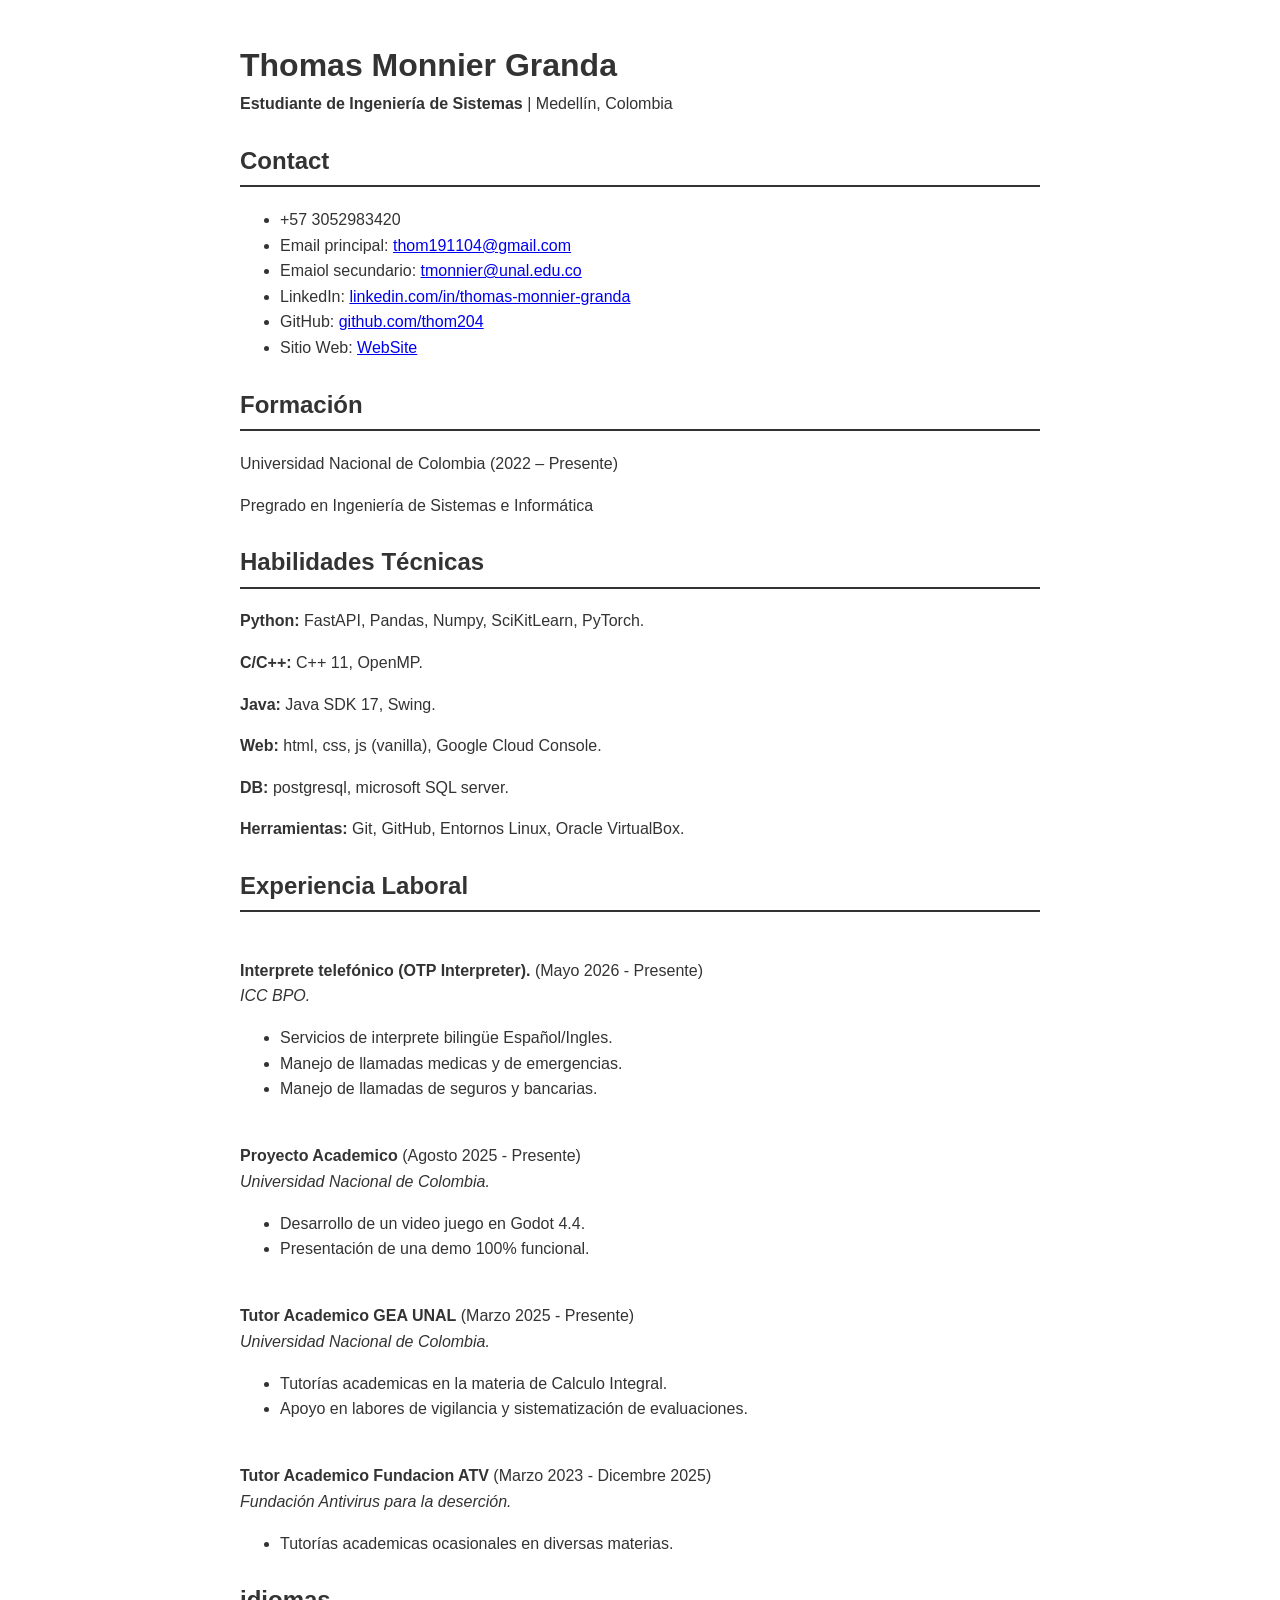
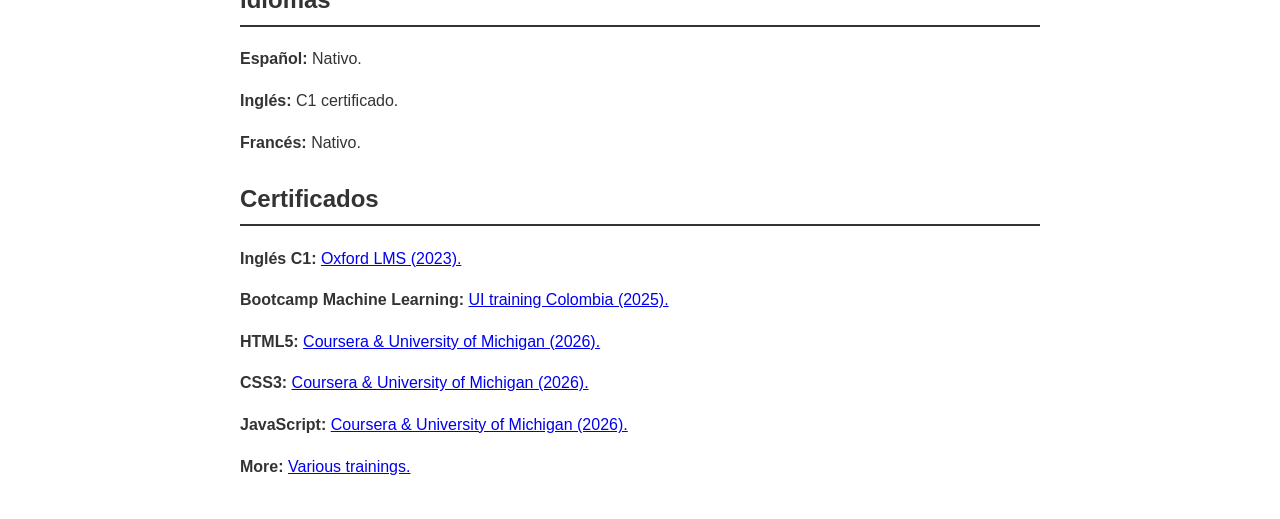
==== ats.html @ c70cc9ae "added kewword stuffing for ats systems,  not playing fair anymore" ====
<!DOCTYPE html>
<html lang="es">
<head>
    <meta charset="UTF-8">
    <title>CV de Thomas Monnier Granda</title>
    <link rel="stylesheet" href="atStyle.css">
</head>
<body>

    <header>
        <div>
            <h1>Thomas Monnier Granda</h1>
            <p><strong>Estudiante de Ingeniería de Sistemas </strong>| Medellín, Colombia</p>

            <h2>Contact</h2>            
            <ul class = "contact" style="list-style: none">
                <li class = "nats" id = "Numero de contacto" href="" target="_blank">+57 3052983420</a></li>
                <li class = "nats" id = "Email principal"><a href="mailto:thon191104@gmail.com">thom191104@gmail.com</a></li>
                <li class = "nats" id = "Emaiol secundario"><a href="mailto:tmonnier@unal.edu.co">tmonnier@unal.edu.co</a></li>
                <li class = "nats" id = "LinkedIn"><a href="https://linkedin.com/in/thomas-monnier-granda" target="_blank">linkedin.com/in/thomas-monnier-granda</a></li>
                <li class = "nats" id = "GitHub"><a href="https://www.github.com/thom204" target="_blank">github.com/thom204</a></li>
                <li class = "nats" id = "Sitio Web"><a href="https://thom204.github.io/CV/">WebSite</a></li>
            </ul>
        </div>
        <figure class = "nats"><img src="thonas.jpg" alt="profile picture"><figcaption><i>Amante apasionado del aprendizaje continuo.</i></figcaption></figure>
    </header>

    <main>
        <section id="formacion">
            <h2>Formación</h2>
            <article>
                <div class="job-header">
                    <span>Universidad Nacional de Colombia</span>
                    <span class="date">(2022 – Presente)</span>
                </div>
                <p>Pregrado en Ingeniería de Sistemas e Informática</p>
            </article>
        </section>

        <section id="habilidades">
            <h2>Habilidades Técnicas</h2>
            <p class = "skill"><strong>Python:</strong> FastAPI, Pandas, Numpy, SciKitLearn, PyTorch.<progress value = "75" max="100">Experienced</progress></p>
            <p class = "skill"><strong>C/C++:</strong> C++ 11, OpenMP. <progress value = "60" max="100">Mid level</progress></p>
            <p class = "skill"><strong>Java:</strong> Java SDK 17, Swing. <progress value = "45" max = "100">Mid level</progress></p>
            <p class = "skill"><strong>Web:</strong> html, css, js (vanilla), Google Cloud Console. <progress value = "40" max="100">Junior</progress></p>
            <p class = "skill"><strong>DB:</strong> postgresql, microsoft SQL server. <progress value = "35" max = "100">Junior</progress></p>
            <p class = "skill"><strong>Herramientas:</strong> Git, GitHub, Entornos Linux, Oracle VirtualBox.</p>
        </section>


        <section id="experiencia">
            <h2>Experiencia Laboral</h2>
            <br>
            <article>
                <div class="job-header">
                    <span><b>Interprete telefónico (OTP Interpreter).</b></span>
                    <span class="date">(Mayo 2026 - Presente)</span>
                </div>
                <span><i>ICC BPO.</i></span>
                <ul>
                    <li>Servicios de interprete bilingüe Español/Ingles.</li>
                    <li>Manejo de llamadas medicas y de emergencias.</li>
                    <li>Manejo de llamadas de seguros y bancarias.</li>
                </ul>
            </article>
            <br>
            <article>
                <div class="job-header">
                    <span><b>Proyecto Academico</b></span>
                    <span class="date">(Agosto 2025 - Presente)</span>
                </div>
                <span><i>Universidad Nacional de Colombia.</i></span>
                <ul>
                    <li>Desarrollo de un video juego en Godot 4.4.</li>
                    <li>Presentación de una demo 100% funcional.</li>
                </ul>
            </article>
            <br>
            <article>
                <div class="job-header">
                    <span><b>Tutor Academico GEA UNAL</b></span>
                    <span class="date">(Marzo 2025 - Presente)</span>
                </div>
                <span><i>Universidad Nacional de Colombia.</i></span>
                <ul>
                    <li>Tutorías academicas en la materia de Calculo Integral.</li>
                    <li>Apoyo en labores de vigilancia y sistematización de evaluaciones.</li>
                </ul>
            </article>
            <br>
            <article>
                <div class="job-header">
                    <span><b>Tutor Academico Fundacion ATV</b></span>
                    <span class="date">(Marzo 2023 - Dicembre 2025)</span>
                </div>
                <span><i>Fundación Antivirus para la deserción.</i></span>
                <ul>
                    <li>Tutorías academicas ocasionales en diversas materias.</li>
                </ul>
            </article>
           

        </section>


        <section id = "idiomas">
            <h2>idiomas</h2>
            <p class = "skill"><strong>Español:</strong> Nativo.<progress value = "100" max="100"></progress></p>
            <p class = "skill"><strong>Inglés:</strong> C1 certificado.<progress value = "85" max="100"></progress></p>
            <p class = "skill"><strong>Francés:</strong> Nativo. <progress value = "70" max="100"></progress></p>
        </section>

        <section id = "certificates">
            <h2>Certificados</h2>
            <p><strong>Inglés C1:</strong> <a href="https://drive.google.com/file/d/1DFYclZLSsvCA1lEmCleEXO1F4YN1NQ0H/view?usp=drive_link" target="_blank"> Oxford LMS (2023).</a></p>
            <p><strong>Bootcamp Machine Learning:</strong> <a href="https://drive.google.com/file/d/1ngA2L0c5LaVwTw6hCEINxq6SC86e-KhB/view?usp=drive_link" target="_blank"> UI training Colombia (2025).</a></p>
            <p><strong>HTML5:</strong> <a href="https://drive.google.com/file/d/1J8PS8hbBQRYXPaD6PbsJYQoX4-aZ9AAq/view?usp=drive_link" target="_blank"> Coursera & University of Michigan (2026).</a></p>
            <p><strong>CSS3:</strong> <a href="https://drive.google.com/file/d/1xmxvpSUJpry9a50axkxEhRKc8qydB7U1/view?usp=drive_link" target="_blank"> Coursera & University of Michigan (2026).</a></p>
            <p><strong>JavaScript:</strong> <a href="https://drive.google.com/file/d/1iEdY4hUMWg7lLpjsThUdxecl5URyrErk/view?usp=drive_link" target="_blank"> Coursera & University of Michigan (2026).</a></p>
            <p><strong>More:</strong> <a href="https://drive.google.com/drive/folders/1fJfVV7tiWXIPMMLW-1UoXBksyVkDrd0X?usp=sharing" target="_blank"> Various trainings.</a></p>
        </section>
    </main>

    <script src = "script.js"></script>
</body>
</html>
---- atStyle.css ----
body { 
    font-family: Arial, sans-serif; 
    line-height: 1.6; 
    max-width: 800px; 
    margin: 40px auto; 
    color: #333; 
}

h1 { 
    margin-top: 0;
    margin-bottom: 0;
}

h1 + p {
    margin-top: 0;
}

h2 { 
    border-bottom: 2px solid #333; 
    padding-bottom: 5px; 
    margin-top: 25px; 
}

h3 {
    margin-bottom: 0;
}

h3 + ul {
    margin-top: 0;
}

.nats {
    background-image: none;
}

.skill progress, .nats img, figcaption {
    display: none;
}

.skill {
    display: block;
}

.skill  p, ul p {
    display: inline;
}

.invisi {
    color: #ffffff;
    float: inline-end;
    margin: 0px;
}
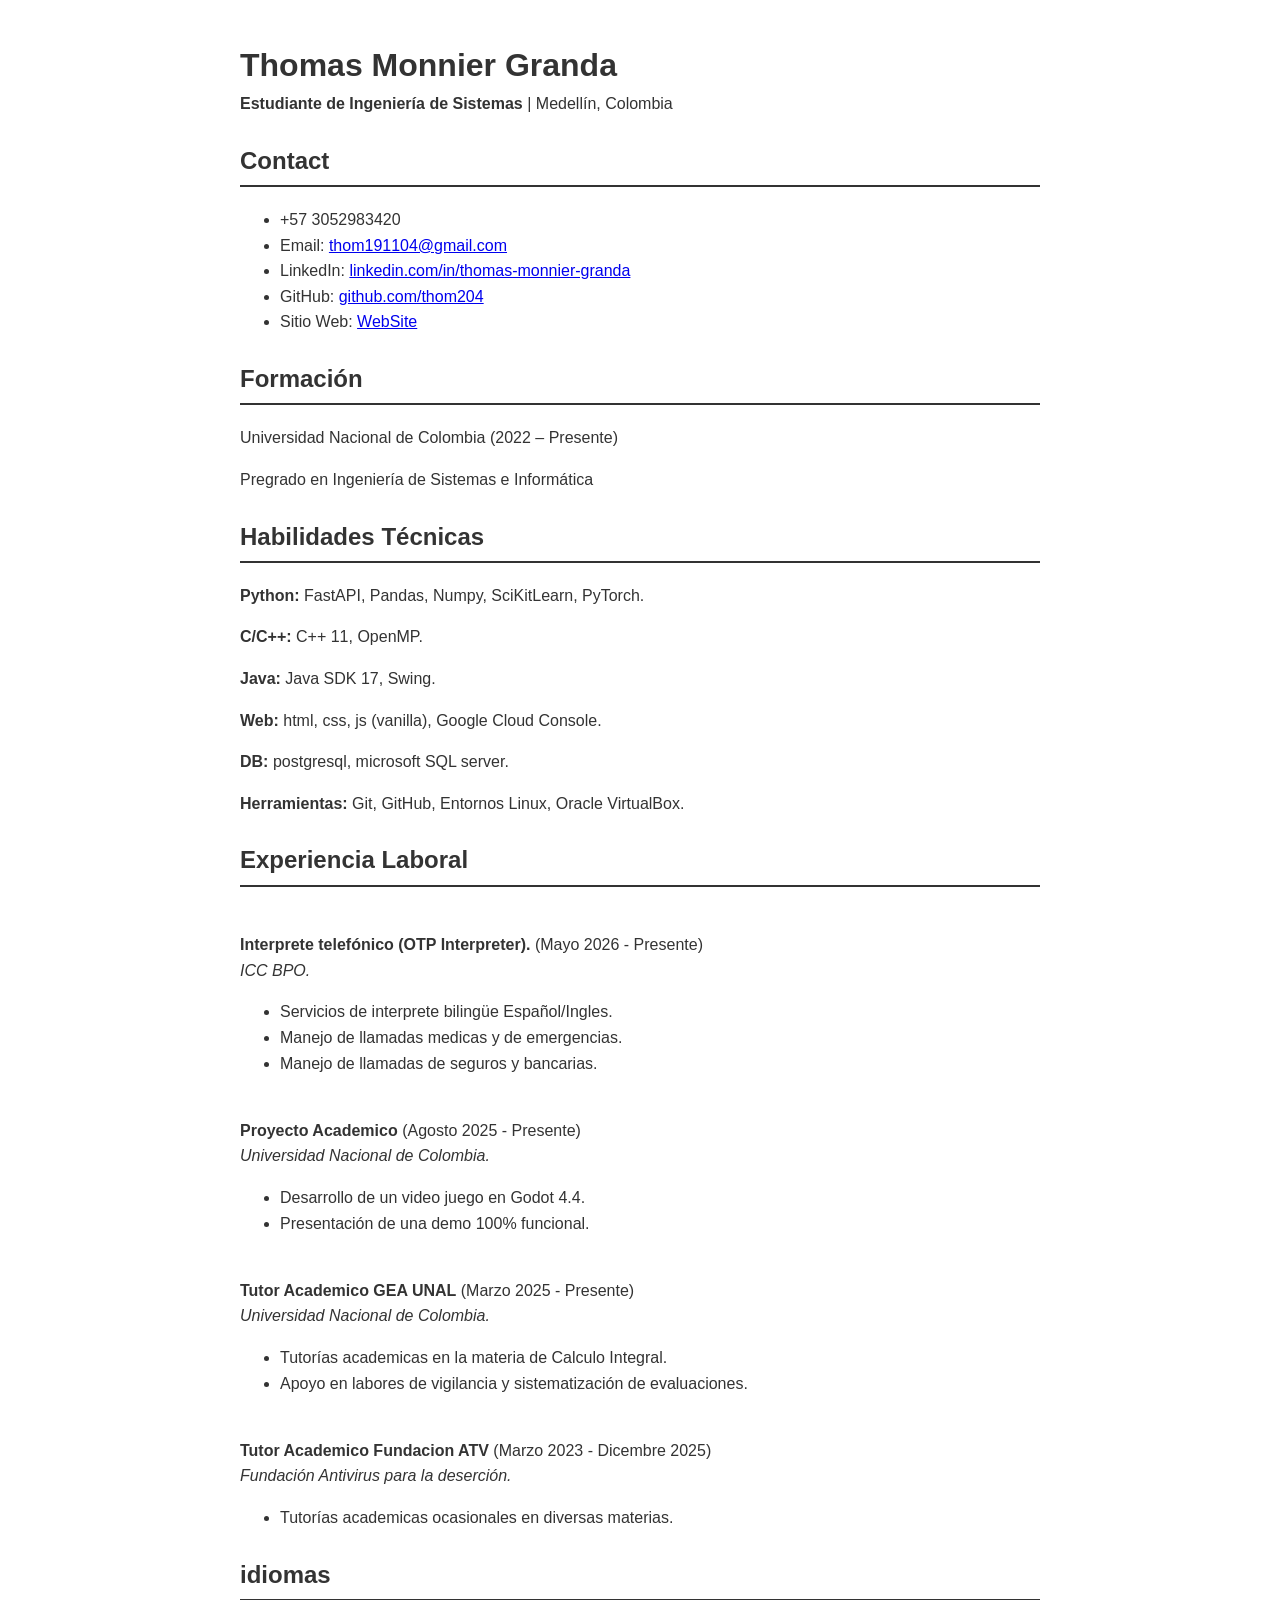
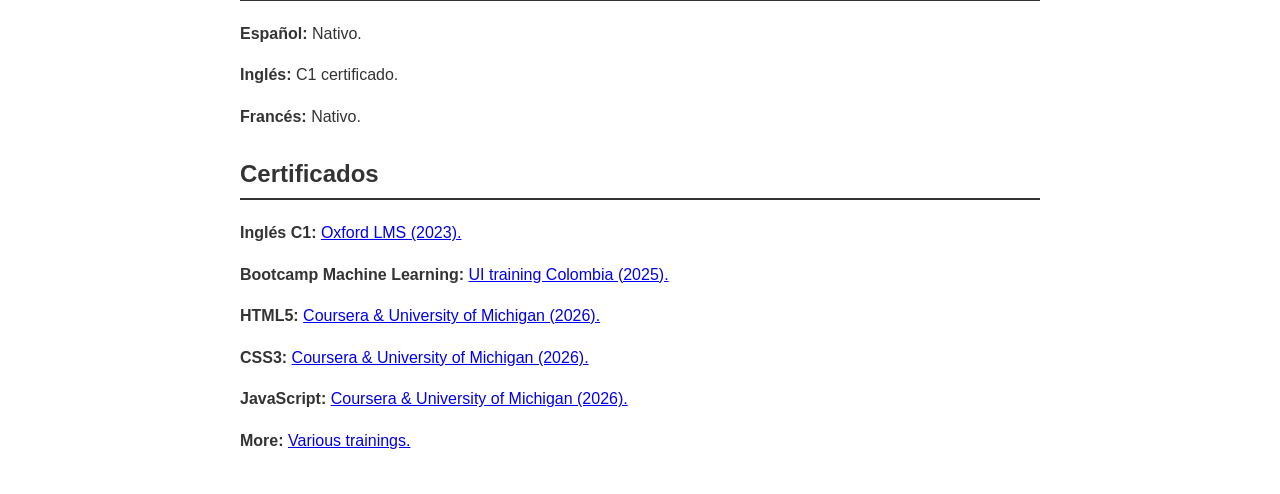
==== commit db7398c5: "typooo" ====
--- a/ats.html
+++ b/ats.html
@@ -2,7 +2,7 @@
 <html lang="es">
 <head>
     <meta charset="UTF-8">
-    <title>CV de Thomas Monnier Granda</title>
+    <title>Thomas Monnier Granda CV</title>
     <link rel="stylesheet" href="atStyle.css">
 </head>
 <body>
@@ -15,8 +15,7 @@
             <h2>Contact</h2>            
             <ul class = "contact" style="list-style: none">
                 <li class = "nats" id = "Numero de contacto" href="" target="_blank">+57 3052983420</a></li>
-                <li class = "nats" id = "Email principal"><a href="mailto:thon191104@gmail.com">thom191104@gmail.com</a></li>
-                <li class = "nats" id = "Emaiol secundario"><a href="mailto:tmonnier@unal.edu.co">tmonnier@unal.edu.co</a></li>
+                <li class = "nats" id = "Email"><a href="mailto:thon191104@gmail.com">thom191104@gmail.com</a></li>
                 <li class = "nats" id = "LinkedIn"><a href="https://linkedin.com/in/thomas-monnier-granda" target="_blank">linkedin.com/in/thomas-monnier-granda</a></li>
                 <li class = "nats" id = "GitHub"><a href="https://www.github.com/thom204" target="_blank">github.com/thom204</a></li>
                 <li class = "nats" id = "Sitio Web"><a href="https://thom204.github.io/CV/">WebSite</a></li>
--- a/atStyle.css
+++ b/atStyle.css
@@ -49,4 +49,7 @@
     color: #ffffff;
     float: inline-end;
     margin: 0px;
-}+}
+
+/* Esto asegura que al imprimir sea limpio */
+@media print { body { margin: 0; } }
